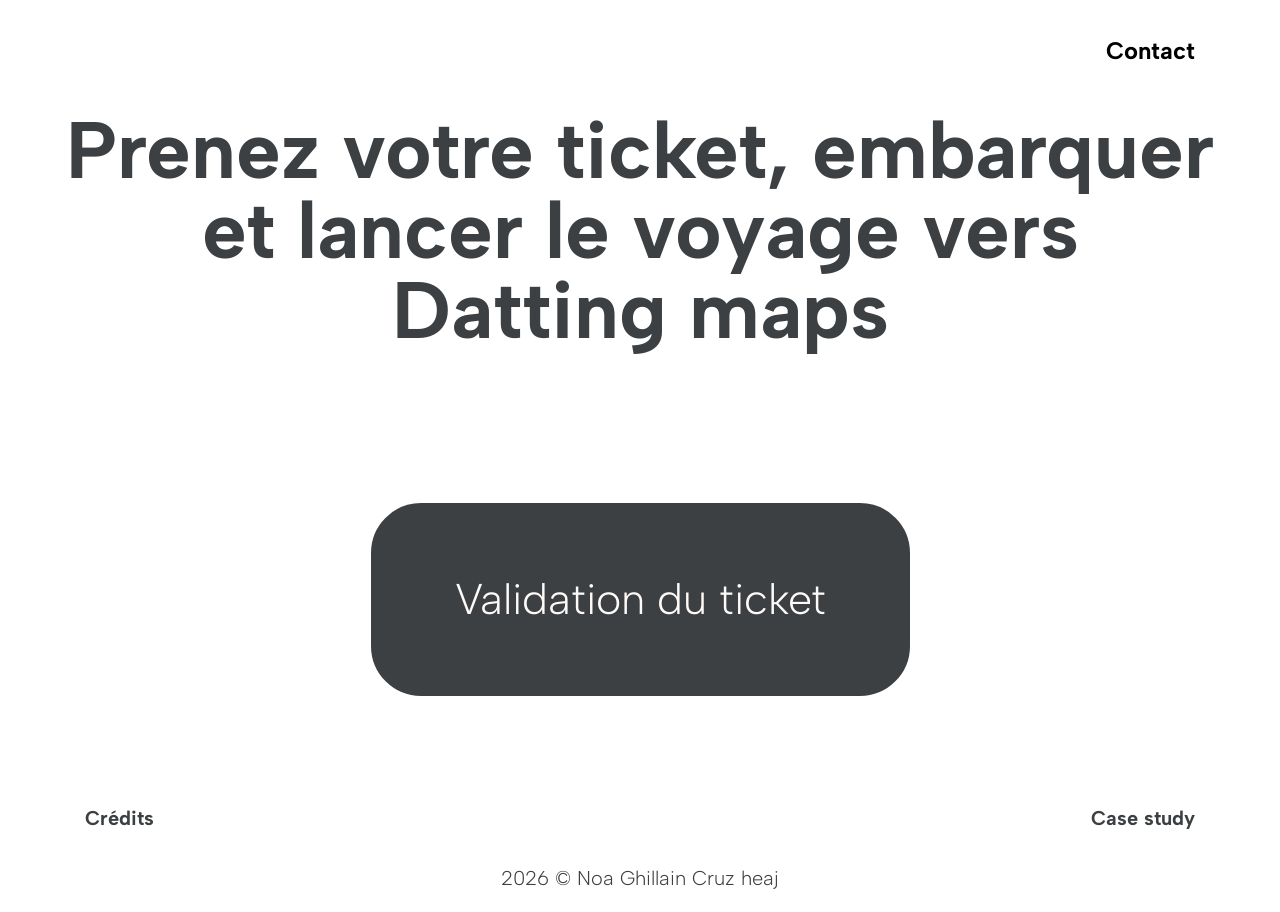
==== index.html @ 78331862 "correction correction head" ====
<!DOCTYPE html>
<html lang="fr">
<head>
    <meta charset="UTF-8">
    <meta name="viewport" content="width=device-width, initial-scale=1.0">
    <title>TFA-2026-HEAJ-Ghillain-Cruz-Noa</title>

    <link rel="stylesheet" href="assets/style.css">
    <script src="assets/app.js" defer></script>
    <link rel="preconnect" href="https://fonts.googleapis.com">
    <link rel="preconnect" href="https://fonts.gstatic.com" crossorigin>
    <link href="https://fonts.googleapis.com/css2?family=Albert+Sans:ital,wght@0,100..900;1,100..900&display=swap" rel="stylesheet">


    <!-- Open Graph data -->
    <meta property="og:site_name" content="Datting Maps">
    <meta property="og:title" content="Noa-ghillain-cruz - Datting Maps - haute école Albert Jaquard">
    <meta property="og:description" content="Ce projet constitue mon TFA 2026 sous le theme du design fiction expliquant dans un futur proche, si une certaine extension de google Maps nommé Datting Maps est une bonne idée ou non d'avoir été crée.">
    <meta property="og:type" content="website">
    <meta property="og:url" content="http://www.noaghi.be/projets/tfa_26/tfa/index.html/">
    <meta property="og:image" content="http://www.noaghi.be/projets/tfa_26/tfa/assets/images/header_case_study.jpg">
    <meta property="og:image:width" content="1800">
    <meta property="og:image:height" content="945"> 
   
    <!-- utilisation de l'ia pour javascript et pour logo ( + de détails en page crédits. ) -->
</head>
<body>
    <header>
        <nav class="header__link">
            <ul>
                
                <li><a href="contact.html" class="header__linkContact cli">Contact</a></li>
            </ul>
        </nav>
    </header>
    <main>
        <h1 class="indexTitle">Prenez votre ticket, embarquer et lancer le voyage vers Datting maps</h1>
        <div class="display__button">
            <a href="accueil.html" class="button">Validation du ticket</a>
        </div>
        
    </main>
    <footer>
        <ul class="footer">
            <li><a href="credit.html" class="footer__link credits">Crédits</a></li>
            <li><a href="case.html" class="footer__link2">Case study</a></li>
        </ul>
        <p class="copyright">2026 © Noa Ghillain Cruz heaj</p>
    </footer>
</body>
---- assets/style.css ----
body{
    font-family: 'albert sans';
    font-size: 16px;
    margin: 0;
    padding: 0;
    line-height: 140%;
    font-weight: 300;
    color: #3C4043;
    overflow-x: hidden;
}

.bodycase{
    background-color: #FDFAF7;
}

.ttx{
    font-weight: 500;
    margin-top: -20px;
}

/* ACCUEIL */

.linkContact{
    font-size: 30px;
    font-weight: 200;
    text-decoration: none;
    color: black;
    text-align: right;
}

.linkContact__txt{
    padding-top: 20px;
    padding-right: 40px;
}

.accueilTitle{
    font-size: 50px;
    font-weight: bold;
    text-align: center;
    color: #73787C;
    margin-bottom: 80px;
}

.visuel{
    text-align: center;
    margin-bottom: 50px;
}

.visuel__img{
    border-radius: 52px;
    
}

.visuel__title{
    text-align: center;
    
}

.visuel__txt{
    text-align: center;
    margin-left: 50px;
    margin-right: 50px;
    margin-bottom: 50px;
}

.visuel__contenu{
    position: absolute;
    bottom: 4px;
    left: 0px;
    top: -160px;
    border-radius: 50px;
    border: #3C4043 4px solid;
    background-color: #73787C;
    
}

.visuel__link{
    text-decoration: none;
    color: white;
    position: relative;
}


/* FOOTER */

.footer{
    display: flex;
    justify-content: center;
    position: relative;
    margin-top: 60px;
    list-style: none;
}

.footer__link{
    position: absolute;
    font-weight: bold;
    left: 25px;
    cursor: pointer;
    text-decoration: none;
    color: #3C4043;
    font-size: 20px;
}

.footer__link2{
    position: absolute;
    font-weight: bold;
    right: 25px;
    cursor: pointer;
    text-decoration: none;
    color: #3C4043;
    font-size: 20px;
}

.casestudy{
   margin-left: 180px;

}

.copyright{
    text-align: center;
    margin-top: 60px;
}

small{
    text-align: center;
}

.suivant__txt{
    margin-left: 25px;
}

.illustration{
    display: flex;
    justify-content: center;
}

.illustration__txt{
    text-align: center;
    font-weight: bold;
    text-decoration: underline;
    font-size: 20px;
    margin-bottom: 10px;
}


/* HEADER */

.header{
    position: relative;
    margin-bottom: 500px;
}

.header__img{
    position: absolute;
    z-index: -10;
    top: -20px;
    height: 540px;
    width: 100%;
    object-fit: cover;
}

.linkcase{
    color: #3C4043;
    font-size: 20px;
    text-decoration: none;
}

.header__color{
    background-color: #3C4043;
    position: absolute;
    height: 520px;
    top: -20px;
    width: 253px;
    z-index: -9;
    opacity: 90%;
}

.header__title{
    color: aliceblue;
    margin-top: 50px;
    font-size: 59px;
    font-weight: bold;
    margin-left: 25px;
}

.black{
    margin-left: -14px;
    color: #3C4043;
}

.black2{
    margin-left: 0px;
}

.header__h2{
    display: flex;
    margin-top: 190px;
    width: 200px;
    margin-left: 25px;
    font-weight: bold;
    font-size: 18px;
}

.header__number{
    color: aliceblue;
    margin-right: 10px;
}

.header__sousTitle{
    color: aliceblue;
}

.header__txt{
    color: aliceblue;
    width: 200px;
    margin-left: 25px;
    margin-top: -10px;
    font-size: 15px;
}

.header__link{
    margin-top: 20px;
    font-weight: bold;
    display: flex;
    align-items: center;
}

.header__linkContact{
    position: absolute;
    color: #000000;
    font-size: 24px;
    right: 25px;
    text-decoration: none;
    list-style: none;
    margin-top: -24px;
}

li{
    list-style: none;
}

.cli{
    margin-top: 0px;
}

.header__linkMenu{
    color: aliceblue;
    font-size: 24px;
    text-decoration: none;
    list-style: none;
    margin-left: -10px;
}

/* MAIN */

.titlecase{
    padding-top: 200px;
}

.sousTitle{
    margin-right: 25px;
    margin-left: 25px;
    font-size: 30px;
    line-height: 100%;
    margin-top: 60px;
    margin-bottom: 30px;
}

.sousTitle1{
    margin-left: 25px;
}

.sousSousTitle{
    margin-left: 25px;
    padding-top: 0px;
    margin-right: 25px;
}

.txt{
    margin-left: 25px;
    margin-right: 25px;
}

.divContenu{
    padding: 10px 0px 10px 0px;
    background-color: #e2d1c3;
    margin-bottom: 40px;
    margin-top: 40px;
}

.divContenu__txt{
    font-weight: bold;
    line-height: 140%;
    font-size: 20px;
    text-align: center;
    margin: 0px 25px 0px 25px;
}


/* IMG */

.s11Img{
    width: 100%;
}

.s31img{
    width: 100%;
}

.s12img{
    height: 400px;
    display: block;
    margin: 0 auto;
}

.s23{
    width: 100%;
}

.GTxt{
    margin-left: 25px;
    font-weight: bold;
    font-size: 20px;
    color: #BA8268;
}

.illustration__img{
    border-radius: 5px;
}

.img_particule{
    width: 100%;
    height: auto;
    margin-bottom: 20px;
}

.fullscreen{
    width: 100%;
    height: auto;
    position: absolute;
    top: 0px;
    z-index: -8;
}

.img_design{
    width: 100%;
    height: auto;
}

.balckmirror{
    margin-bottom: 0px;
}

.lastimg{
    margin-bottom: 10px;
}

/* COMMENTAIRE */

.témoignage__pp{
    height: 52px;
    width: 52px;
    margin-left: 25px;
    margin-right: 10px;
}

.témoignage__profil{
    display: flex;
    align-items: center;
}

.témoignage__txt{
    margin-left: 25px;
    margin-right: 25px;
    margin-top: 0px;
}

.témoignage__star{
    display: flex;
}

.témoignage__numberStar{
    height: auto;
    width: 25px;
    margin-left: 25px;
    margin-right: -20px;
    margin-bottom: 50px;
}

.lastST{
    margin-top: 30px;
}


@media screen and (min-width: 700px) {

    body{
        font-size: 18px;
    }

    .header__color{
        width: 450px;
    }

    .header__title{
        font-size: 100px;
        margin-left: 60px;
    }
    
    .header__h2{
        margin-top: 230px;
        width: 300px;
        margin-left: 60px;
        font-size: 24px;
    }
    
    .header__txt{
       
        width: 300px;
        margin-left: 60px;
        margin-top: -10px;
        font-size: 15px;
    }

    .display{
        display: flex;
        align-items: center;
        justify-content: space-between;
        margin-left: 45px;
        margin-right: 45px;
    }
    .footer__index{
        margin-left: 75px;
        margin-right: 75px;
        font-size: 20px;
    }

    .copyright{
        font-size: 20px;
    }

    .accueilTitle{
        font-size: 100px;
        margin-bottom: 100px;
    }

    .header__linkMenu{
        margin-left: 25px;
    }

    .header__linkContact{
        margin-right: 60px;
    }

    .txt{
        margin-left: 60px;
        margin-right: 60px;
    }

    .GTxt{
        margin-left: 60px;
    }

    .sousTitle{
        margin-left: 60px;
    }

    .sousTitle1{
        margin-left: 60px;
    }

    .s11Img{
        width: 600px;
        margin-left: 60px;
    }

    .s31img{
        width: 600px;
        margin-left: 60px;
    }

    .sousSousTitle{
        margin-left: 60px;
    }

    .divContenu__txt{
        margin-left: 60px;
        margin-right: 60px;
    }

    .s23{
        width: 600px;
        margin-left: 60px;
    }

    .témoignage{
        margin-top: 60px;
        margin-left: 40px;
        margin-right: 60px;
    }

    .témoignage__txt{
        max-width: 600px;
    }
    
    .footer__link{
        margin-left: 60px;
    }

    .footer__link2{
        margin-right: 60px;
    }

    .hc2{
        width: 457px;
    }

    .hc3{
        width: 457px;
    }

    .hc4{
        width: 452px;
    }

    .visuel__txt{
        margin-right: 10px;
        margin-left: 10px;
        margin-bottom: 10px;
    }
}

  @media screen and (min-width: 1024px) {

    .display{
        margin-left: 200px;
        margin-right: 200px;
    }

    .accueilTitle{
        font-size: 150px;
        margin-bottom: 200px;
        z-index: 10;
        position: relative;
        opacity: 0%;
        margin-top: 60px;
    }

    .visuel{
        opacity: 0%;
    }

    .visible{
        opacity: 100%;
        transition-duration: 0.3s;
    }

    section{
        display: grid;
        grid-template-columns: repeat(9, 1fr) ;
        gap: 40px;
    }

    .header__color{
       height: 900%;
    }

    .header__img{
        height: 103%;
    }

    h1{
        grid-column: 1 / -1;
    }

    .header__sousTitle{
        margin-top: 100px;
    }

    .header__number{
        margin-top: 100px;
    }

    .header__txt{
        font-size: 24px;
        grid-column: 1/3;
    }

    .sousTitle1{
        grid-column: 1 / -1;
        font-size: 60px;
        margin-top: 220px;
        margin-left: 60px;
        margin-bottom: 0px;
    }

    .sousTitle{
        grid-column: 1 / -1;
        font-size: 60px;
        margin-left: 60px;
        margin-bottom: -30px;
        margin-top: 100px;
    }

    .s11Img{
        grid-column: 1/4;
        margin-left: 60px;
    }

   

    .imgl{
        margin-top: -285px;
    }

    .txt{
        font-size: 22px;
        grid-column: 1/7;
        line-height: 140%;
        margin-left: 60px;
        margin-bottom: 0px;
    }

    .GTxt{
        font-size: 32px;
        margin-left: 60px;
        grid-column: 1/-1;
        margin-bottom: -30px;
        margin-top: 60px;
        margin-bottom: -20px;
        
    }

    .divContenu{
        grid-column: 1/-1;
    }

    .divContenu__txt{
        font-size: 32px;
        padding-top: 40px;
        padding-bottom: 40px;
        margin-left: 60px;
        margin-right: 60px;
    }

   .illustration__txt{
        margin-top: 100px;
   }

   .s2{
        margin-top: 40px;
   }

   .imgtxt{
        display: flex;
        flex-direction: row;
        align-items: center;
        justify-content: center;
   }

   .imgtxt__txt{
        display: flex;
        flex-direction: column;
   }

   

   .sousSousTitle{
        grid-column: 4/-1;
        margin-left: 60px;
        font-size: 32px;
        line-height: 140%;
        margin-bottom: 0px;
        margin-top: 60px;
    }

    .sousSousTitle1{
        grid-column: 1/-1;
        margin-bottom: -30px;
    
    }

    .txtImg{
        margin-right: 60px;
        max-width: 1180px;
    }

    .s31img{
        grid-column: 1/4;
        margin-right: 120px;
        max-width: 400px;
        height: 280px;
        margin-top: 150px;
    }

    .si31{
        margin-top: 200px;
        margin-bottom: -100px;
    }

    .si32{
        margin-top: 180px;
    }

    .si33{
        margin-top: 220px;
    }

    .si34{
        margin-top: 150px;
    }

    .imgl{
        margin-top: 190px;
    }

    .sst2{
        margin-top: 0px;
    }

    .header__color{
        background-color: #3C4043;
        position: absolute;
        height: 853px;
        top: -20px;
        width: 670px;
        z-index: -9;
        opacity: 90%;
    }

    .header__title{
        color: aliceblue;
        margin-top: 150px;
        font-size: 160px;
        font-weight: bold;
        margin-left: 60px;
        margin-right: 60px;
    }

    .black{
        margin-left: -40px;
        color: #3C4043;
    }

    .black2{
        margin-left: -0px;
    }

    .header__h2{
        display: flex;
        margin-top: 350px;
        width: 500px;
        margin-left: 60px;
        font-weight: bold;
        font-size: 43px;
        line-height: 100%;
    }

    .header__number{
        color: aliceblue;
        margin-right: 10px;
    }

    .header__sousTitle{
        color: aliceblue;
    }

    .header__txt{
        color: aliceblue;
        width: 500px;
        margin-left: 60px;
        margin-top: 0px;
        font-size: 22px;
        font-weight: 500;
        line-height: 140%;
    }

    .grand__display{
        display: flex;
        justify-content: space-around;
        margin-top: -180px;
    }

    .hc2{
        width: 688px;
    }

    .hc3{
        width: 685px;
    }

    .s12img{
        position: absolute;
        right: 200px;
        top: 970px;
        height: 450px;
    }

    .txt2{
        margin-bottom: 20px;
    }

    .s23{
        height: 700px;
        width: auto;
        margin-top: 60px;
        margin-bottom: 60px;
    }

    .divs23{
        display: flex;
        justify-content: center;
    }

    .temoi__pc{
        display: flex;
        justify-content: space-around;
    }

    .témoignage{
        margin-top: 60px;
        margin-left: 60px;
        margin-right: 60px;
    }

    .témoignage__txt{
        max-width: 570px;
    }

    .titlecase{
        margin-top: 800px;
    }

    .divimgdesign{
        display: flex;
        justify-content: space-around;
        margin-left: 60px;
        margin-right: 60px;
    }

    .img_design{
        margin-top: 60px;
    }

    .header__linkMenu{
        margin-left: 25px;
    }

    .header__linkContact{
        margin-right: 60px;
    }

    .visuel__img{
        height: 550px;
        border: #3C4043 4px solid;
        transition-duration: 0.3s;
        position: relative;
    }

    .visuel__img:hover{
        height: 600px;
        border: #3C4043 4px solid;
        transition-duration: 0.3s;
        position: relative;
        z-index: 11;
        opacity: 100%;
    }

    .visuel__contenu{
        z-index: 13;
        opacity: 0%;
        transition-duration: 0.3s;
     }
 
     .visuel:hover .visuel__contenu{
         opacity: 100%;
         transition-duration: 0.3s;
     }
  

    .visuel__txt{
        max-width: 260px;
    }

    .indexTitle{
        text-align: center;
        font-size: 80px;
        font-family: 'albert sans';
        line-height: 100%;
        margin-left: 60px;
        margin-right: 60px;
    }

    .button{
        text-align: center;
        background-color: #3C4043;
        color: #FDFAF7;
        border: #3C4043 4px solid;
        padding: 80px;
        font-size: 43px;
        border-radius: 50px;
        text-decoration: none;
        margin-top: 100px;
        margin-bottom: 50px;
        transition-duration: 0.3s;
    }

    .button:hover{
        color: #3C4043;
        background-color: #FDFAF7;
        border: #3C4043 4px solid;
        transition-duration: 0.3s;
    }

    .display__button{
        display: flex;
        justify-content: center;
    }

    .grand__display{
        margin-bottom: -80px;
    }

}
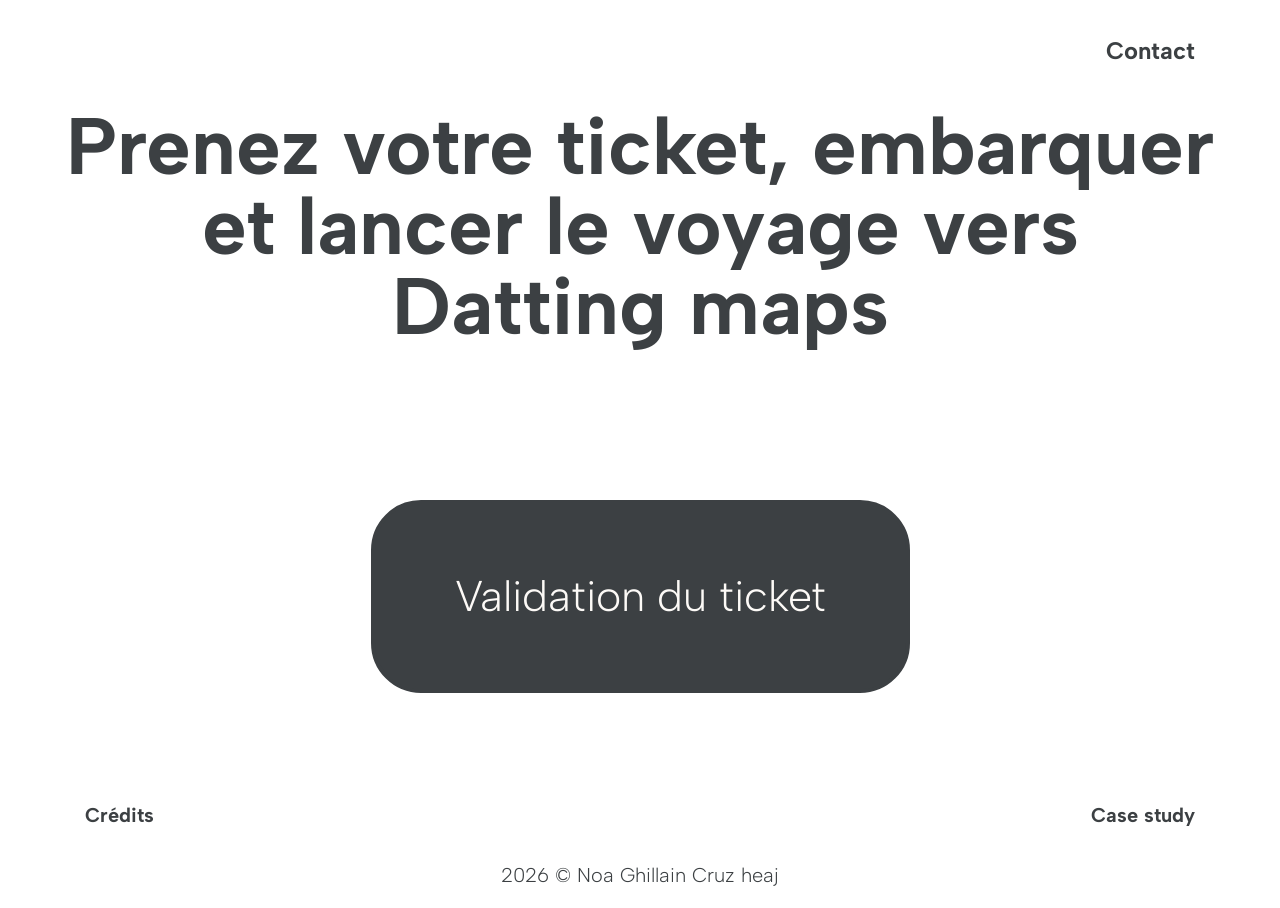
==== commit ffb3ac41: "coorection divers diverse correction corriger" ====
--- a/index.html
+++ b/index.html
@@ -17,7 +17,7 @@
     <meta property="og:title" content="Noa-ghillain-cruz - Datting Maps - haute école Albert Jaquard">
     <meta property="og:description" content="Ce projet constitue mon TFA 2026 sous le theme du design fiction expliquant dans un futur proche, si une certaine extension de google Maps nommé Datting Maps est une bonne idée ou non d'avoir été crée.">
     <meta property="og:type" content="website">
-    <meta property="og:url" content="http://www.noaghi.be/projets/tfa_26/tfa/index.html/">
+    <meta property="og:url" content="http://www.noaghi.be/TFA_26/tfa/">
     <meta property="og:image" content="http://www.noaghi.be/projets/tfa_26/tfa/assets/images/header_case_study.jpg">
     <meta property="og:image:width" content="1800">
     <meta property="og:image:height" content="945"> 
@@ -41,7 +41,7 @@
         
     </main>
     <footer>
-        <ul class="footer">
+        <ul class="footer footerindex">
             <li><a href="credit.html" class="footer__link credits">Crédits</a></li>
             <li><a href="case.html" class="footer__link2">Case study</a></li>
         </ul>
--- a/assets/style.css
+++ b/assets/style.css
@@ -18,6 +18,42 @@
     margin-top: -20px;
 }
 
+.indexTitle{
+    text-align: center;
+    font-size: 32px;
+    font-family: 'albert sans';
+    line-height: 100%;
+    margin-left: 25px;
+    margin-right: 25px;
+    margin-top: 50px;
+}
+
+.button{
+    text-align: center;
+    background-color: #3C4043;
+    color: #FDFAF7;
+    border: #3C4043 4px solid;
+    padding: 30px;
+    font-size: 20px;
+    border-radius: 20px;
+    text-decoration: none;
+    margin-top: 50px;
+    margin-bottom: 280px;
+    transition-duration: 0.3s;
+}
+
+.button:hover{
+    color: #3C4043;
+    background-color: #FDFAF7;
+    border: #3C4043 4px solid;
+    transition-duration: 0.3s;
+}
+
+.display__button{
+    display: flex;
+    justify-content: center;
+}
+
 /* ACCUEIL */
 
 .linkContact{
@@ -232,7 +268,7 @@
     right: 25px;
     text-decoration: none;
     list-style: none;
-    margin-top: -24px;
+    margin-top: -25px;
 }
 
 li{
@@ -241,6 +277,7 @@
 
 .cli{
     margin-top: 0px;
+    color: #3C4043;
 }
 
 .header__linkMenu{
@@ -251,6 +288,15 @@
     margin-left: -10px;
 }
 
+.header__linkMenuc{
+    color: #3C4043;
+    font-size: 24px;
+    text-decoration: none;
+    list-style: none;
+    margin-left: -10px;
+
+}
+
 /* MAIN */
 
 .titlecase{
@@ -274,6 +320,10 @@
     margin-left: 25px;
     padding-top: 0px;
     margin-right: 25px;
+}
+
+.sousSousTitle1{
+    margin-top: 50px;
 }
 
 .txt{
@@ -347,10 +397,6 @@
     height: auto;
 }
 
-.balckmirror{
-    margin-bottom: 0px;
-}
-
 .lastimg{
     margin-bottom: 10px;
 }
@@ -391,11 +437,73 @@
     margin-top: 30px;
 }
 
+@media screen and (min-width: 500px) {
+
+    .titlecase{
+        margin-top: 200px;
+    }
+
+}
+
 
 @media screen and (min-width: 700px) {
 
     body{
         font-size: 18px;
+    }
+
+    .titlecase{
+        margin-top: 300px;
+    }
+
+    .header__linkMenuc{
+        color: #3C4043;
+        font-size: 24px;
+        text-decoration: none;
+        list-style: none;
+        margin-left: 25px;
+    
+    }
+
+    .img_design{
+        height: auto;
+        width: 650px;
+    }
+
+    .indexTitle{
+        text-align: center;
+        font-size: 43px;
+        font-family: 'albert sans';
+        line-height: 100%;
+        margin-left: 50px;
+        margin-right: 50px;
+        margin-top: 50px;
+    }
+    
+    .button{
+        text-align: center;
+        background-color: #3C4043;
+        color: #FDFAF7;
+        border: #3C4043 4px solid;
+        padding: 60px;
+        font-size: 43px;
+        border-radius: 40px;
+        text-decoration: none;
+        margin-top: 150px;
+        margin-bottom: 480px;
+        transition-duration: 0.3s;
+    }
+    
+    .button:hover{
+        color: #3C4043;
+        background-color: #FDFAF7;
+        border: #3C4043 4px solid;
+        transition-duration: 0.3s;
+    }
+    
+    .display__button{
+        display: flex;
+        justify-content: center;
     }
 
     .header__color{
@@ -530,7 +638,15 @@
     }
 }
 
-  @media screen and (min-width: 1024px) {
+@media screen and (min-width: 900px) {
+
+    .titlecase{
+         margin-top: 400px;
+     }
+
+}
+
+@media screen and (min-width: 1024px) {
 
     .display{
         margin-left: 200px;
@@ -544,6 +660,11 @@
         position: relative;
         opacity: 0%;
         margin-top: 60px;
+    }
+
+    .img_design{
+        height: auto;
+        width: 250px;
     }
 
     .visuel{
@@ -792,7 +913,7 @@
     .s12img{
         position: absolute;
         right: 200px;
-        top: 970px;
+        top: 1065px;
         height: 450px;
     }
 
@@ -801,10 +922,16 @@
     }
 
     .s23{
-        height: 700px;
+        height: 600px;
         width: auto;
         margin-top: 60px;
         margin-bottom: 60px;
+        margin-left: 0px;
+    }
+
+    .balckmirror{
+        height: 500px;
+        width: auto;
     }
 
     .divs23{
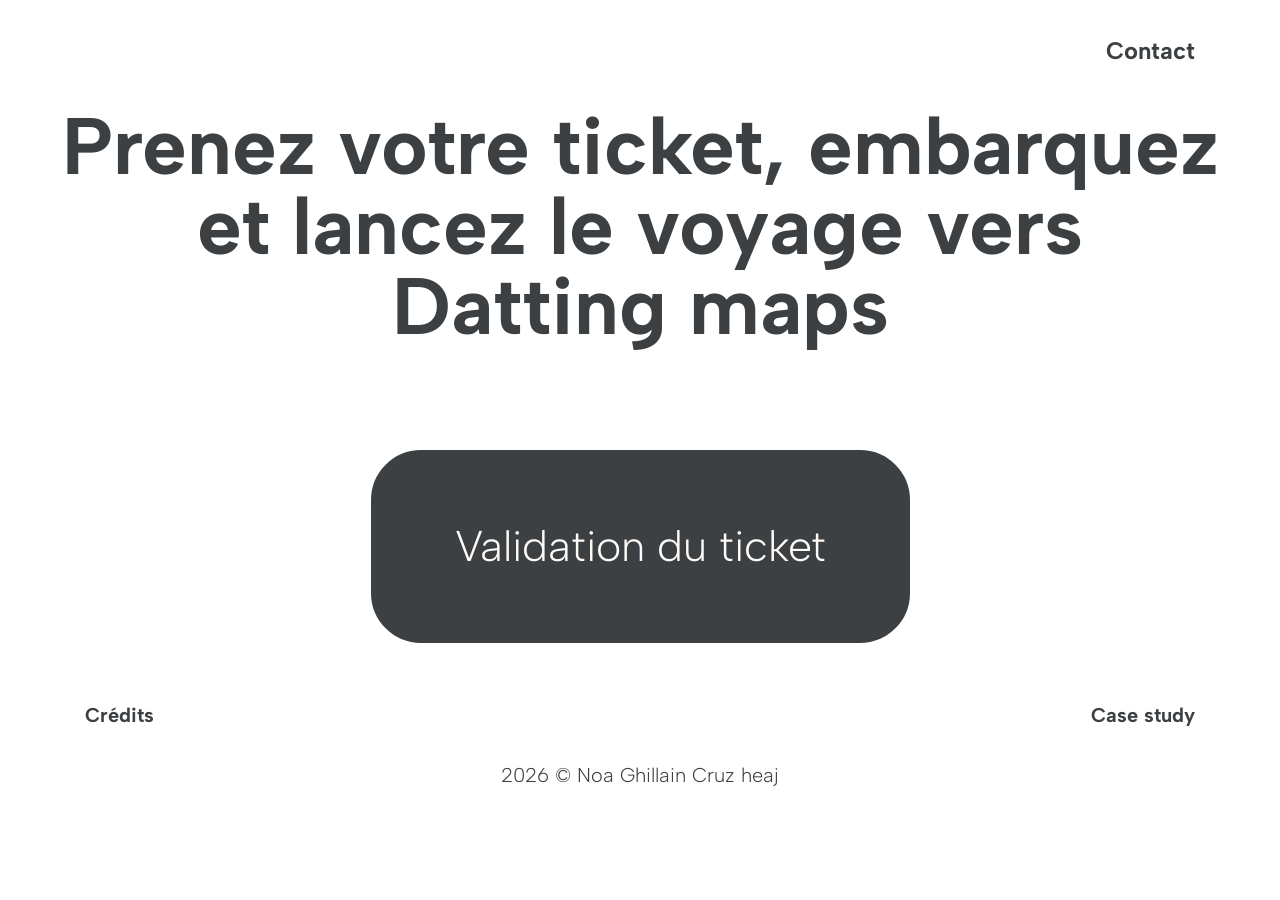
==== commit 2a773406: "transition fait transition fait" ====
--- a/index.html
+++ b/index.html
@@ -17,7 +17,7 @@
     <meta property="og:title" content="Noa-ghillain-cruz - Datting Maps - haute école Albert Jaquard">
     <meta property="og:description" content="Ce projet constitue mon TFA 2026 sous le theme du design fiction expliquant dans un futur proche, si une certaine extension de google Maps nommé Datting Maps est une bonne idée ou non d'avoir été crée.">
     <meta property="og:type" content="website">
-    <meta property="og:url" content="http://www.noaghi.be/TFA_26/tfa/">
+    <meta property="og:url" content="http://www.noaghi.be/projets/tfa/">
     <meta property="og:image" content="http://www.noaghi.be/projets/tfa_26/tfa/assets/images/header_case_study.jpg">
     <meta property="og:image:width" content="1800">
     <meta property="og:image:height" content="945"> 
@@ -34,7 +34,12 @@
         </nav>
     </header>
     <main>
-        <h1 class="indexTitle">Prenez votre ticket, embarquer et lancer le voyage vers Datting maps</h1>
+        <div class="transition">
+            <p class="transition__message">
+                Ticket validé!
+            </p>
+        </div>
+        <h1 class="indexTitle">Prenez votre ticket, embarquez et lancez le voyage vers Datting maps</h1>
         <div class="display__button">
             <a href="accueil.html" class="button">Validation du ticket</a>
         </div>
--- a/assets/style.css
+++ b/assets/style.css
@@ -11,6 +11,48 @@
 
 .bodycase{
     background-color: #FDFAF7;
+}
+
+.transition{
+    position: fixed;
+    top: 0;
+    left: -100%;
+    width: 100%;
+    height: 100%;
+    background: #e2d1c3;
+    display: flex;
+    justify-content: center;
+    align-items: center;
+    z-index: 100;
+    transition: left .8s ease;
+}
+
+.transition.active{
+    left: 0;
+}
+
+.transition.leave{
+    left: -100%;
+}
+
+.transition__message{
+    color: #3C4043;
+    font-size: 20px;
+    font-weight: bold;
+    opacity: 0;
+    transition: opacity .3s;
+}
+
+.transition.active .transition__message{
+    opacity: 1;
+}
+
+.creditlink{
+    text-decoration: none;
+    color: #3C4043;
+    font-weight: bold;
+    grid-column: 1/2;
+    margin-left: 25px;
 }
 
 .ttx{
@@ -137,6 +179,11 @@
     font-size: 20px;
 }
 
+.footer__link:hover{
+    color: #BA8268;
+    transition-duration: 0.3s;
+ }
+
 .footer__link2{
     position: absolute;
     font-weight: bold;
@@ -147,6 +194,11 @@
     font-size: 20px;
 }
 
+.footer__link2:hover{
+    color: #BA8268;
+    transition-duration: 0.3s;
+ }
+
 .casestudy{
    margin-left: 180px;
 
@@ -173,9 +225,17 @@
 .illustration__txt{
     text-align: center;
     font-weight: bold;
-    text-decoration: underline;
     font-size: 20px;
     margin-bottom: 10px;
+}
+
+.illustration__img{
+    transition-duration: 0.3s;
+}
+
+.illustration__img:hover{
+    transform: scale(1.1);
+    transition-duration: 0.3s;
 }
 
 
@@ -269,6 +329,12 @@
     text-decoration: none;
     list-style: none;
     margin-top: -25px;
+    transition-duration: 0.3s;
+}
+
+.header__linkContact:hover{
+   color: #BA8268;
+   transition-duration: 0.3s;
 }
 
 li{
@@ -288,6 +354,11 @@
     margin-left: -10px;
 }
 
+.header__linkMenu:hover{
+    color: #BA8268;
+    transition-duration: 0.3s;
+ }
+
 .header__linkMenuc{
     color: #3C4043;
     font-size: 24px;
@@ -297,10 +368,19 @@
 
 }
 
+.header__linkMenuc:hover{
+    color: #BA8268;
+    transition-duration: 0.3s;
+ }
+
 /* MAIN */
 
 .titlecase{
     padding-top: 200px;
+}
+
+.sst{
+    margin-top: 50px;
 }
 
 .sousTitle{
@@ -314,6 +394,7 @@
 
 .sousTitle1{
     margin-left: 25px;
+    margin-top: -50px;
 }
 
 .sousSousTitle{
@@ -448,8 +529,19 @@
 
 @media screen and (min-width: 700px) {
 
+
     body{
         font-size: 18px;
+    }
+
+
+    .creditlink{
+        text-decoration: none;
+        color: #3C4043;
+        font-weight: bold;
+        grid-column: 1/-1;
+        margin-left: 60px;
+        margin-top: -30px;
     }
 
     .titlecase{
@@ -731,7 +823,11 @@
    
 
     .imgl{
-        margin-top: -285px;
+        margin-bottom: 150px;
+    }
+
+    .st{
+        margin-top: -50px;
     }
 
     .txt{
@@ -811,7 +907,17 @@
         margin-right: 120px;
         max-width: 400px;
         height: 280px;
-        margin-top: 150px;
+        margin-top: 100px;
+        transition-duration: 0.5s;
+    }
+
+    .s31img:hover{
+        transform: scale(1.65);
+        transition-duration: 0.5s;
+        display: block;
+        right: 60px;
+        position: relative;
+        z-index: 14;
     }
 
     .si31{
@@ -831,12 +937,8 @@
         margin-top: 150px;
     }
 
-    .imgl{
-        margin-top: 190px;
-    }
-
     .sst2{
-        margin-top: 0px;
+        margin-top: -120px;
     }
 
     .header__color{
@@ -1027,8 +1129,8 @@
         font-size: 43px;
         border-radius: 50px;
         text-decoration: none;
-        margin-top: 100px;
-        margin-bottom: 50px;
+        margin-top: 50px;
+        margin-bottom: 0px;
         transition-duration: 0.3s;
     }
 
@@ -1048,4 +1150,15 @@
         margin-bottom: -80px;
     }
 
-}
+    .displaybloc{
+        display: flex;
+        align-items: center;
+        justify-content: center;
+        position: fixed;
+    }
+
+    .transition__message{
+        font-size: 43px;
+    }
+
+}
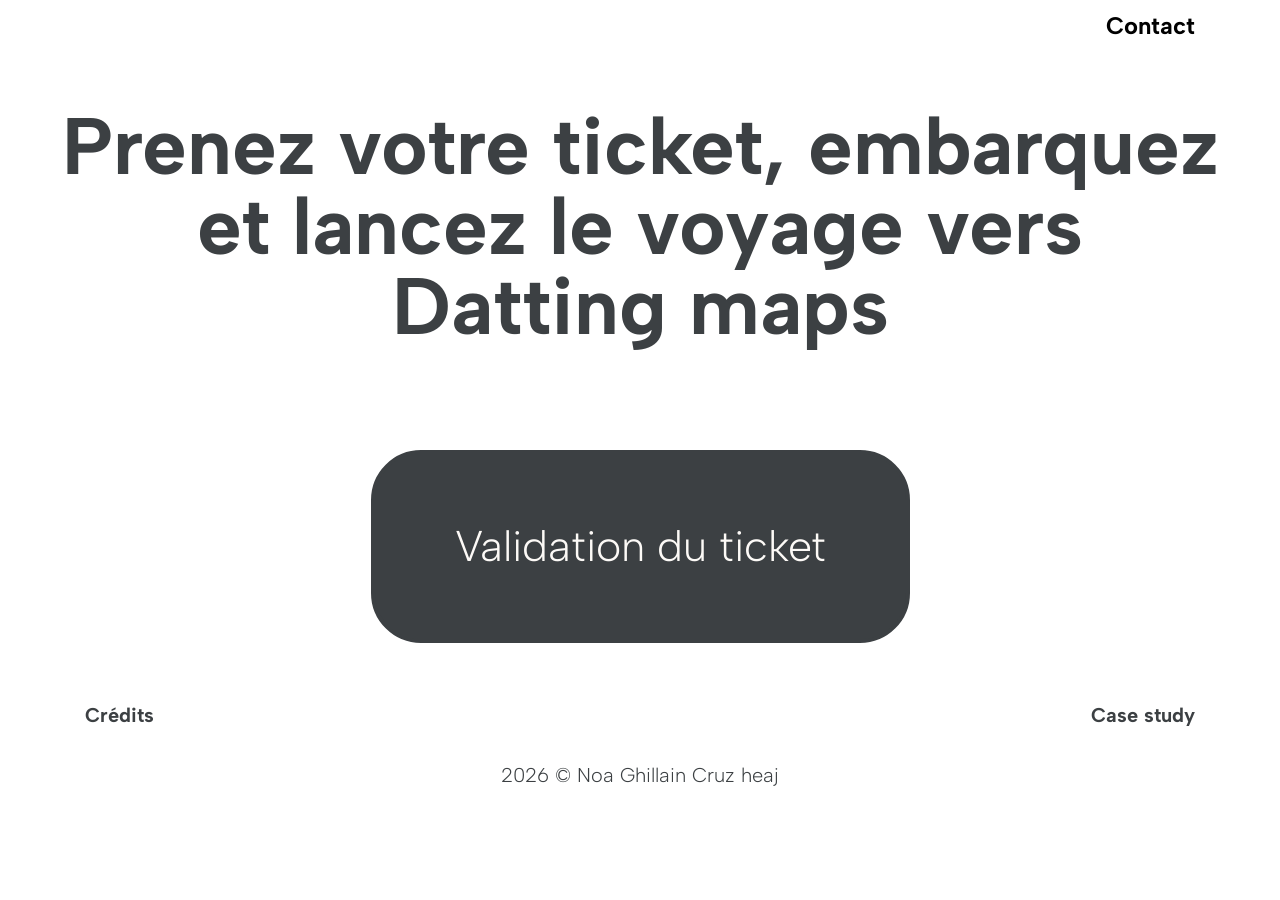
==== commit ca1f2076: "correction lien correction lien" ====
--- a/index.html
+++ b/index.html
@@ -28,8 +28,10 @@
     <header>
         <nav class="header__link">
             <ul>
-                
-                <li><a href="contact.html" class="header__linkContact cli">Contact</a></li>
+                <li><a class="header__linkContact"
+                    href="mailto:noaghillain8@gmail.com?subject=Demande%20de%20renseignement&body=Bonjour%2C%0A%0AJe%20souhaite%20obtenir%20plus%20d%27informations.%0A%0ACordialement">
+                    Contact
+                 </a></li>
             </ul>
         </nav>
     </header>
--- a/assets/style.css
+++ b/assets/style.css
@@ -19,7 +19,7 @@
     left: -100%;
     width: 100%;
     height: 100%;
-    background: #e2d1c3;
+    background: #3C4043;
     display: flex;
     justify-content: center;
     align-items: center;
@@ -36,7 +36,7 @@
 }
 
 .transition__message{
-    color: #3C4043;
+    color: #FDFAF7;
     font-size: 20px;
     font-weight: bold;
     opacity: 0;
@@ -1069,6 +1069,15 @@
 
     .img_design{
         margin-top: 60px;
+        transition-duration: 0.5s;
+    }
+
+    .img_design:hover{
+        transform: scale(2.0);
+        transition-duration: 0.5s;
+        display: block;
+        position: relative;
+        z-index: 14;
     }
 
     .header__linkMenu{
